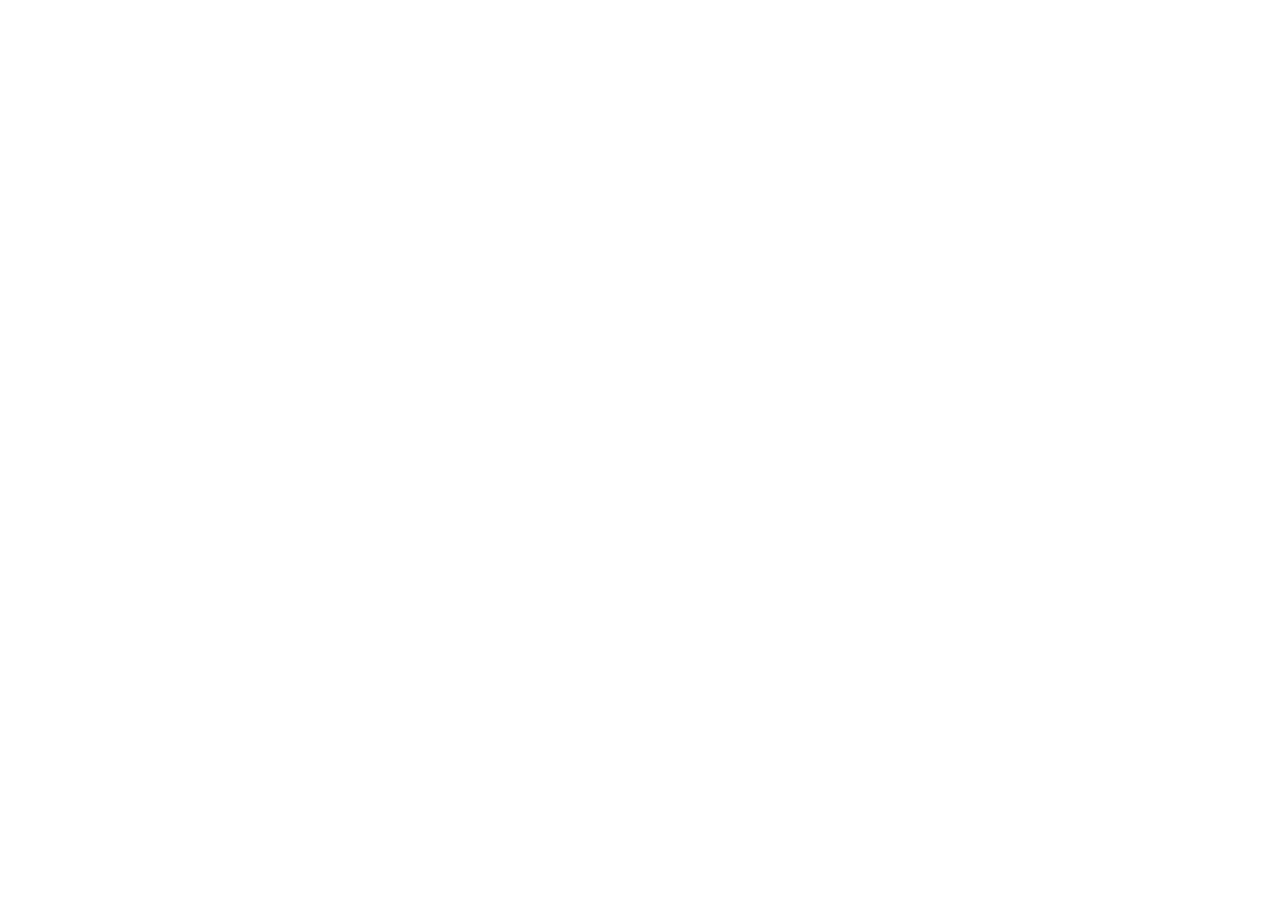
==== index.html @ 00229db3 "整理为可直接运行的 p5.js 几何构成作品：源码铺平至根目录，补充效果图、演示视频与说明文档" ====
<!DOCTYPE html>
<html lang="en">
  <head>
    <script src="https://cdn.jsdelivr.net/npm/p5@2.3.3/lib/p5.js"></script>
    <script src="https://cdn.jsdelivr.net/npm/p5.sound@0.4.1/dist/p5.sound.min.js"></script>
    
    
    
    <link rel="stylesheet" type="text/css" href="style.css">
    <meta charset="utf-8" />

  </head>
  <body>
    <main>
    </main>
    <script src="sketch.js"></script>
  </body>
</html>
---- style.css ----
html, body {
  margin: 0;
  padding: 0;
}
canvas {
  display: block;
}
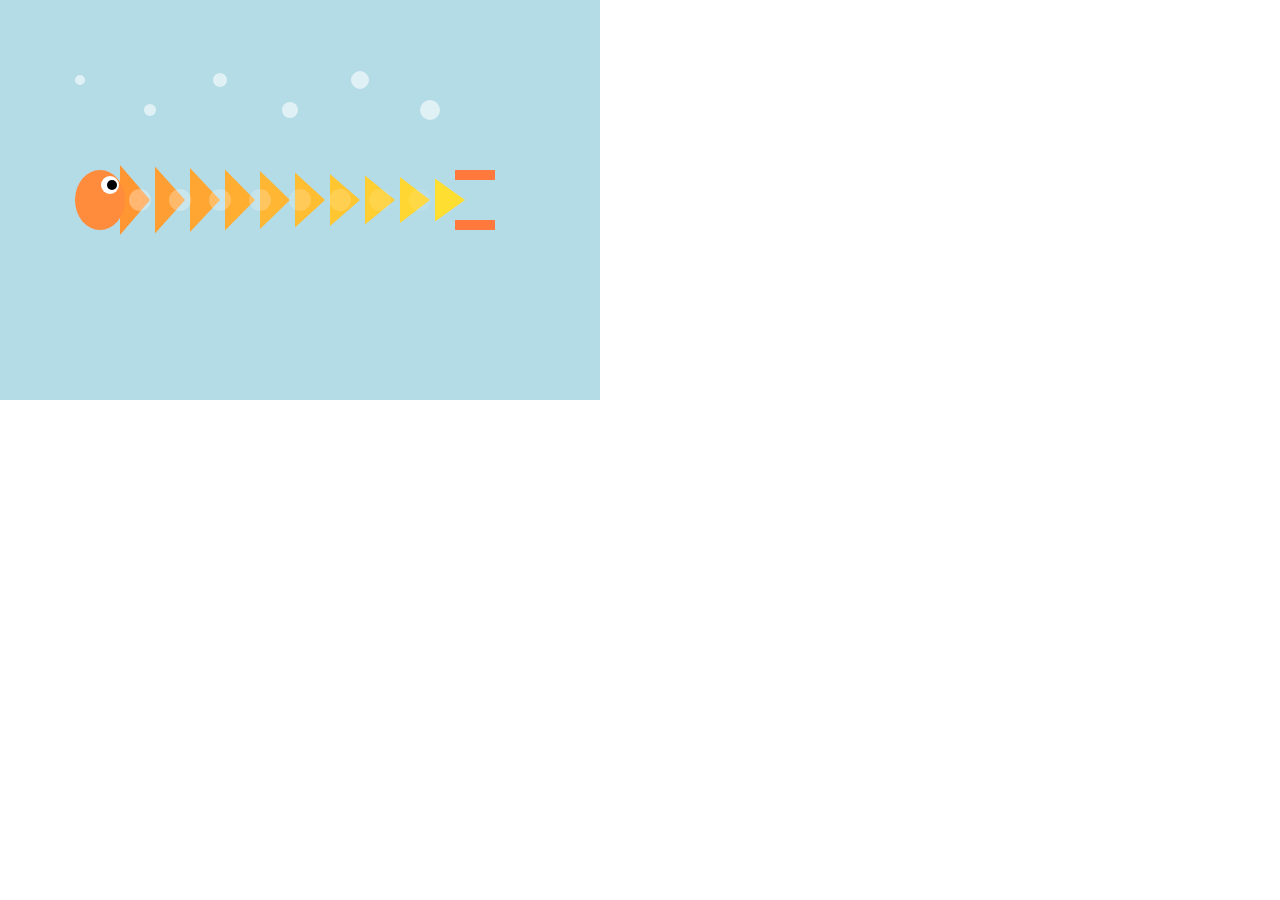
==== commit 56c972a2: "改用仓库内 p5.js 本地副本，去除 CDN 依赖" ====
--- a/index.html
+++ b/index.html
@@ -1,14 +1,12 @@
 <!DOCTYPE html>
-<html lang="en">
+<html lang="zh-CN">
   <head>
-    <script src="https://cdn.jsdelivr.net/npm/p5@2.3.3/lib/p5.js"></script>
-    <script src="https://cdn.jsdelivr.net/npm/p5.sound@0.4.1/dist/p5.sound.min.js"></script>
-    
-    
-    
+    <meta charset="utf-8" />
+    <!-- 使用仓库内的 p5.js 本地副本，不依赖 CDN，离线也能运行 -->
+    <script src="p5.js"></script>
+    <script src="p5.sound.min.js"></script>
     <link rel="stylesheet" type="text/css" href="style.css">
-    <meta charset="utf-8" />
-
+    <title>几何构成 · 虞静</title>
   </head>
   <body>
     <main>
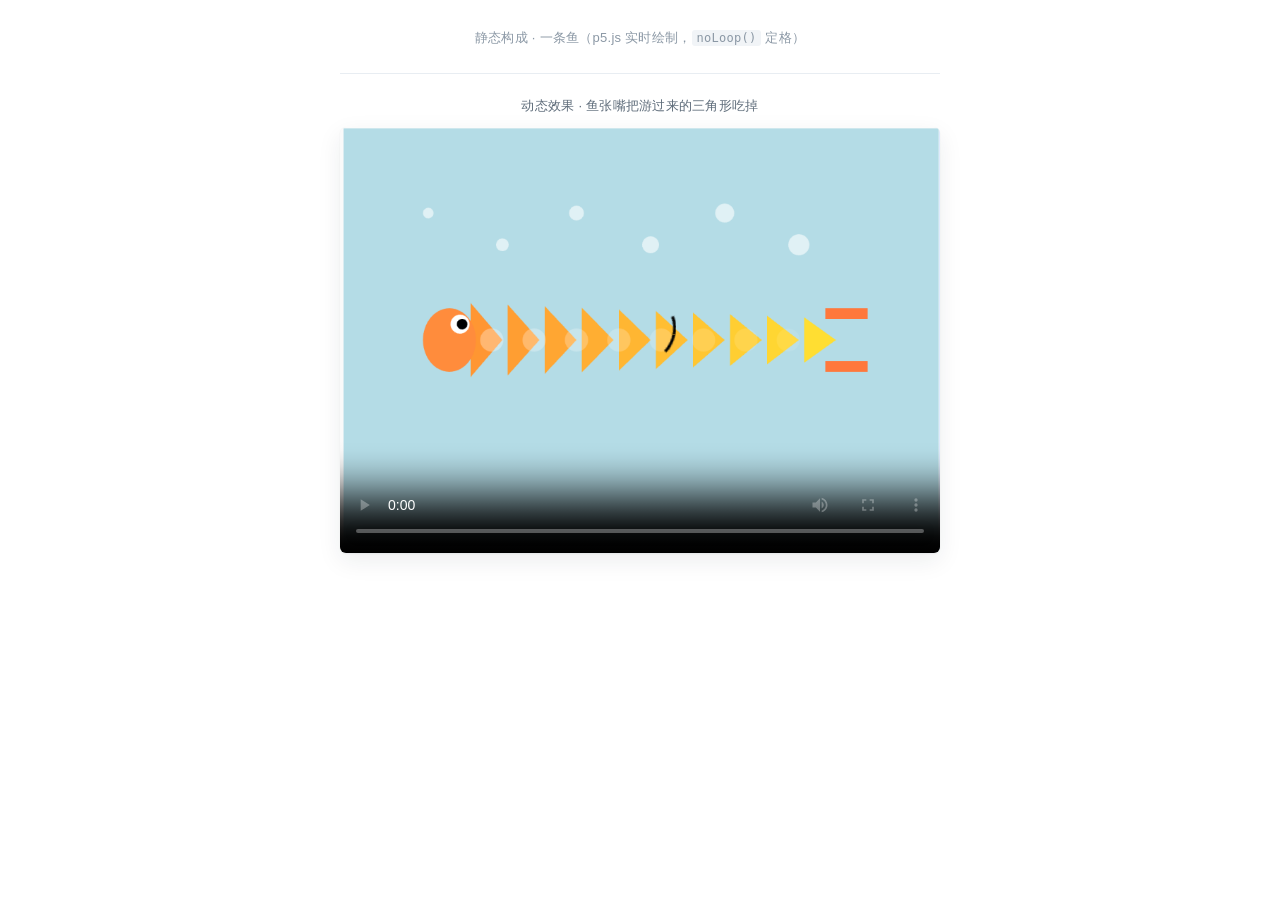
==== commit d4d150a0: "页面下方内嵌动态效果视频，静态构成与动态演示同页展示" ====
--- a/index.html
+++ b/index.html
@@ -9,8 +9,11 @@
     <title>几何构成 · 虞静</title>
   </head>
   <body>
-    <main>
-    </main>
-    <script src="sketch.js"></script>
+    <p class="hint top">静态构成 · 一条鱼（p5.js 实时绘制，<code>noLoop()</code> 定格）</p>
+
+    <div class="player">
+      <p class="hint">动态效果 · 鱼张嘴把游过来的三角形吃掉</p>
+      <video src="demo.mp4" poster="preview.png" controls playsinline preload="metadata"></video>
+    </div>
   </body>
 </html>
--- a/style.css
+++ b/style.css
@@ -2,6 +2,61 @@
   margin: 0;
   padding: 0;
 }
+
+body {
+  display: flex;
+  flex-direction: column;
+  align-items: center;
+  gap: 14px;
+  padding: 28px 16px 44px;
+  background: #ffffff;
+  font-family: -apple-system, "PingFang SC", "Microsoft YaHei", "Segoe UI", sans-serif;
+  color: #5d6b79;
+}
+
+/* p5 会把 canvas 追加到 body 末尾，用 order 把它提到两段文字之间 */
 canvas {
   display: block;
+  order: -1;
+  border-radius: 4px;
 }
+
+.hint {
+  margin: 0;
+  font-size: 13px;
+  letter-spacing: 0.02em;
+  line-height: 1.6;
+  text-align: center;
+}
+
+.hint.top {
+  order: -2;
+  color: #8b98a5;
+}
+
+.hint code {
+  font-family: ui-monospace, Consolas, monospace;
+  font-size: 12px;
+  background: #f1f4f7;
+  padding: 1px 5px;
+  border-radius: 3px;
+}
+
+.player {
+  display: flex;
+  flex-direction: column;
+  align-items: center;
+  gap: 10px;
+  margin-top: 10px;
+  padding-top: 22px;
+  border-top: 1px solid #e8edf2;
+  width: min(600px, 100%);
+}
+
+.player video {
+  width: 100%;
+  max-width: 600px;
+  border-radius: 6px;
+  background: #f3f6f8;
+  box-shadow: 0 1px 2px rgba(20, 35, 50, 0.06), 0 8px 24px rgba(20, 35, 50, 0.08);
+}
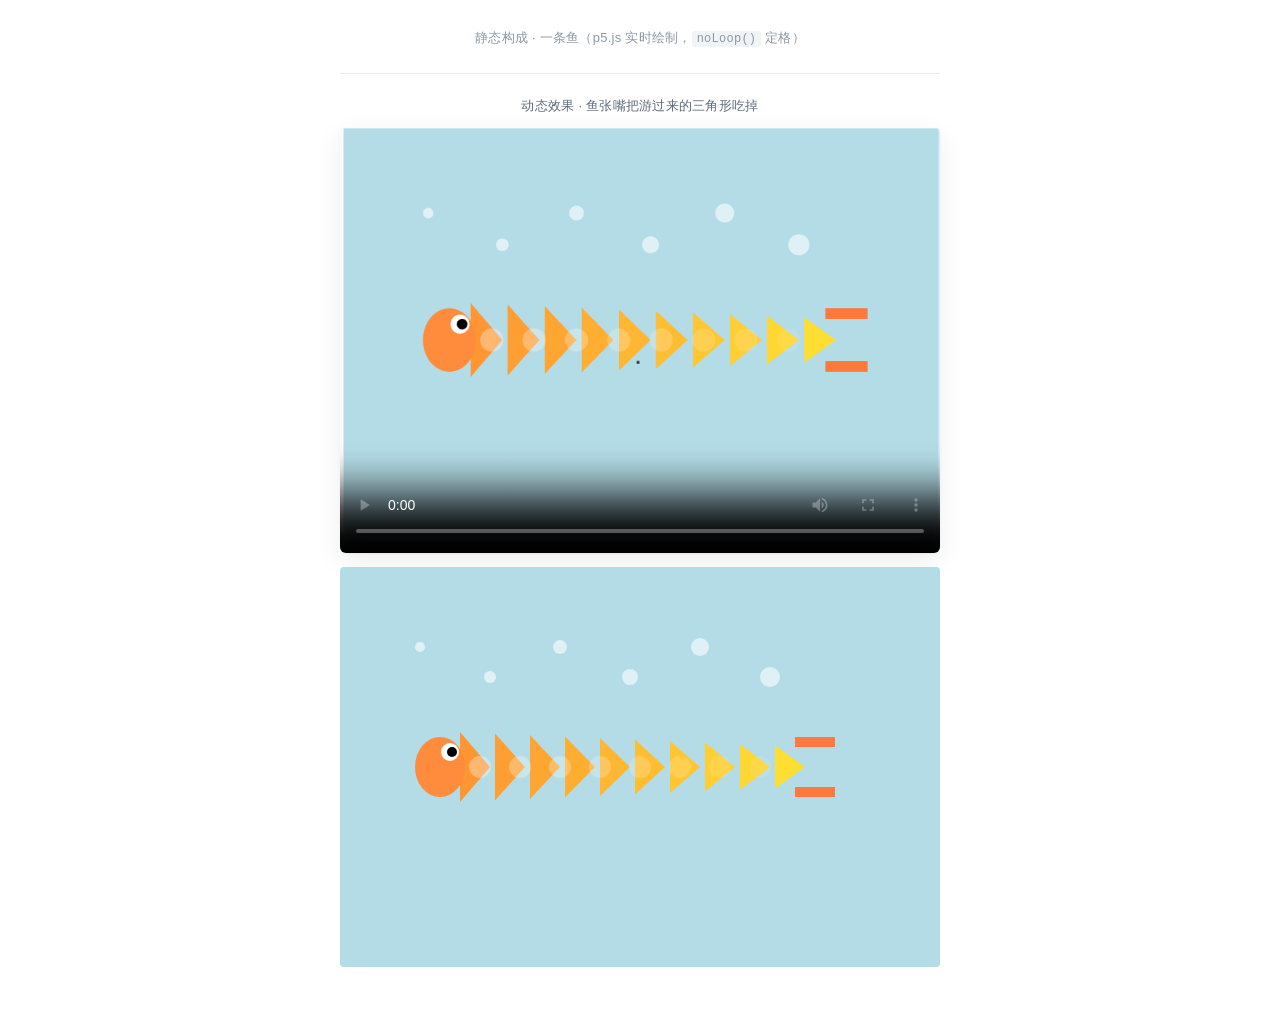
==== commit e3b4d2f6: "修复遗漏的 sketch.js 引用" ====
--- a/index.html
+++ b/index.html
@@ -15,5 +15,7 @@
       <p class="hint">动态效果 · 鱼张嘴把游过来的三角形吃掉</p>
       <video src="demo.mp4" poster="preview.png" controls playsinline preload="metadata"></video>
     </div>
+
+    <script src="sketch.js"></script>
   </body>
 </html>
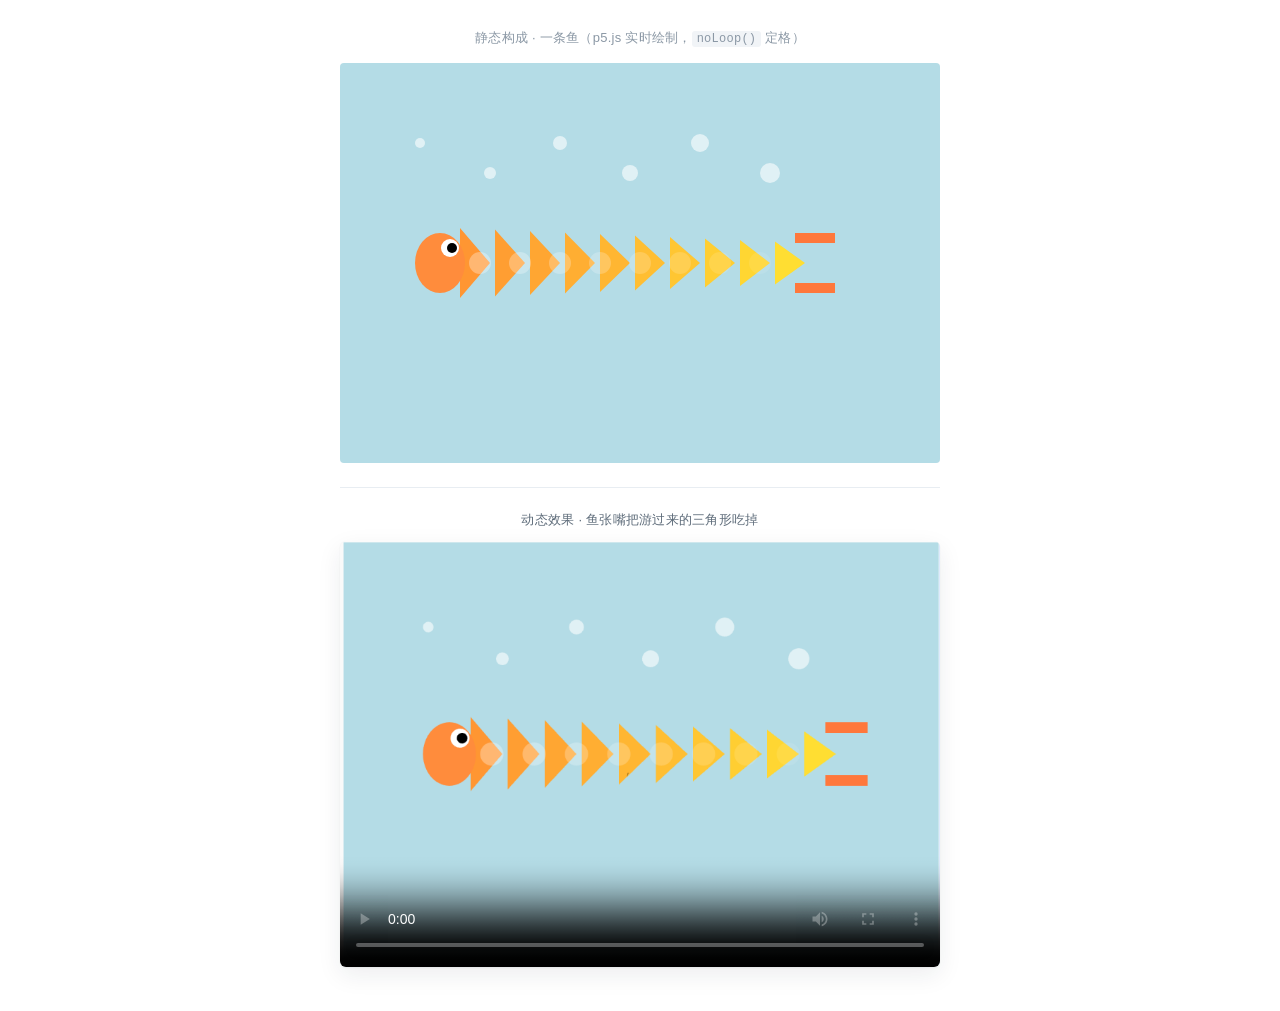
==== commit e7f6f0c8: "页面支持内嵌模式：被 iframe 引入时自动精简版式" ====
--- a/index.html
+++ b/index.html
@@ -17,5 +17,12 @@
     </div>
 
     <script src="sketch.js"></script>
+
+    <!-- 被作品集 iframe 内嵌时精简版式：隐藏说明与视频，只保留画布 -->
+    <script>
+      if (window.self !== window.top) {
+        document.documentElement.classList.add('embed');
+      }
+    </script>
   </body>
 </html>
--- a/style.css
+++ b/style.css
@@ -14,10 +14,14 @@
   color: #5d6b79;
 }
 
-/* p5 会把 canvas 追加到 body 末尾，用 order 把它提到两段文字之间 */
+/* p5 会把 canvas 放进它自己创建的 <main> 里，用 order 控制顺序：说明 → 画布 → 视频 */
+body > main {
+  order: 0;
+  margin: 0;
+}
+
 canvas {
   display: block;
-  order: -1;
   border-radius: 4px;
 }
 
@@ -47,6 +51,7 @@
   flex-direction: column;
   align-items: center;
   gap: 10px;
+  order: 1;
   margin-top: 10px;
   padding-top: 22px;
   border-top: 1px solid #e8edf2;
@@ -60,3 +65,23 @@
   background: #f3f6f8;
   box-shadow: 0 1px 2px rgba(20, 35, 50, 0.06), 0 8px 24px rgba(20, 35, 50, 0.08);
 }
+
+/* ── 被作品集内嵌时：只留画布，去掉说明与视频，避免出现内部滚动条 ── */
+html.embed body {
+  padding: 0;
+  gap: 0;
+  justify-content: center;
+  min-height: 100vh;
+  background: #edf2f6;
+}
+
+html.embed .hint,
+html.embed .player {
+  display: none;
+}
+
+html.embed canvas {
+  max-width: 100%;
+  height: auto;
+  border-radius: 0;
+}
